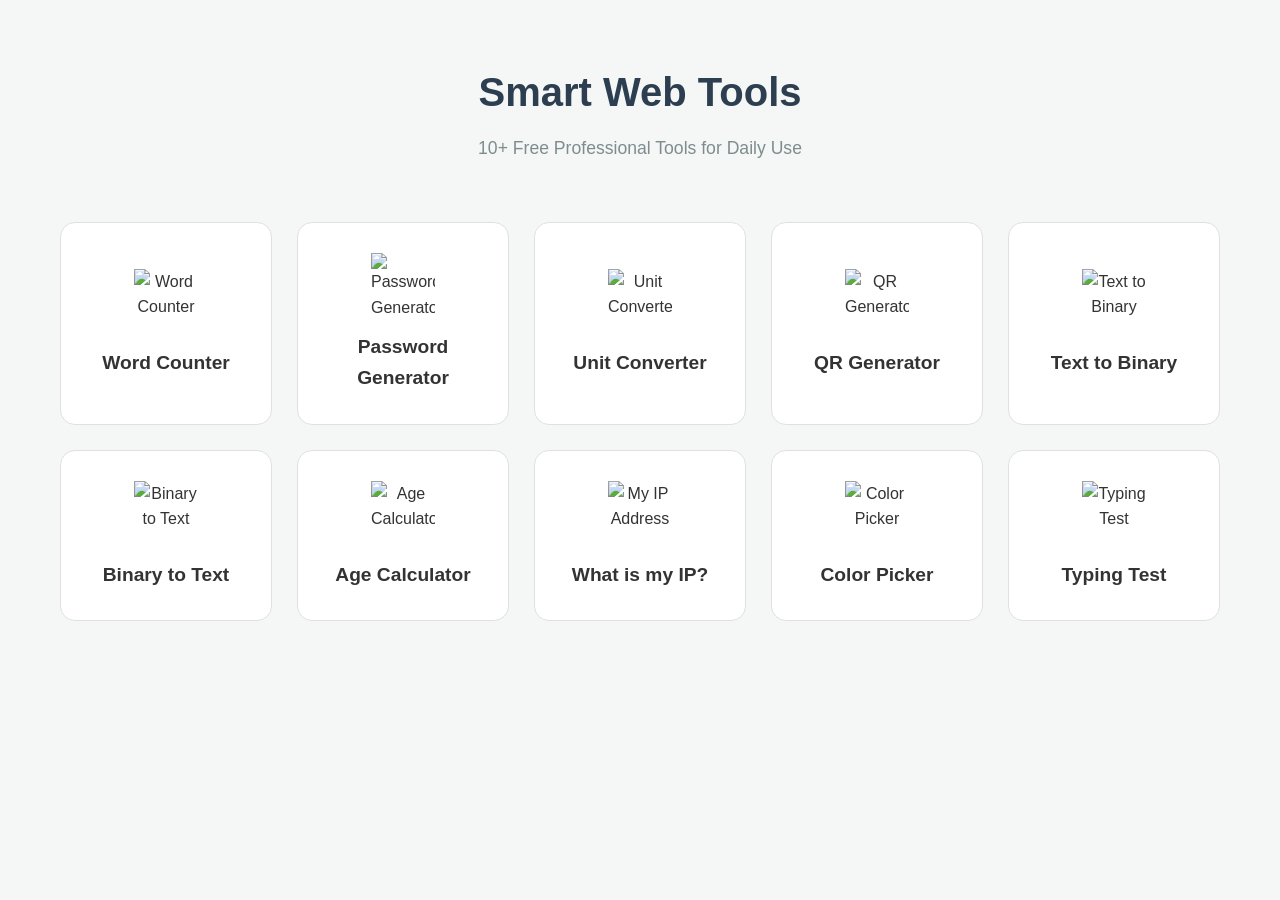
==== index.html @ ec56ea9e "Add files via upload" ====
<!DOCTYPE html>
<html lang="en">

<head>
    <meta charset="UTF-8">
    <meta name="viewport" content="width=device-width, initial-scale=1.0">
    <title>WebTools Hub - Your All-in-One Toolkit</title>
    <link rel="stylesheet" href="style.css">
</head>

<body>

    <header>
        <h1>Smart Web Tools</h1>
        <p>10+ Free Professional Tools for Daily Use</p>
    </header>

    <main class="tools-grid">
        <a href="WordCounter/index.html" class="tool-card">
            <img src="https://cdn-icons-png.flaticon.com/512/2541/2541991.png" alt="Word Counter">
            <h3>Word Counter</h3>
        </a>

        <a href="PassGenerator/index.html" class="tool-card">
            <img src="https://cdn-icons-png.flaticon.com/512/3064/3064155.png" alt="Password Generator">
            <h3>Password Generator</h3>
        </a>

        <a href="UnitConverter/index.html" class="tool-card">
            <img src="https://cdn-icons-png.flaticon.com/512/2622/2622112.png" alt="Unit Converter">
            <h3>Unit Converter</h3>
        </a>

        <a href="QRCodeGen/index.html" class="tool-card">
            <img src="https://cdn-icons-png.flaticon.com/512/714/714390.png" alt="QR Generator">
            <h3>QR Generator</h3>
        </a>

        <a href="TextToBinary/index.html" class="tool-card">
            <img src="https://cdn-icons-png.flaticon.com/512/2103/2103633.png" alt="Text to Binary">
            <h3>Text to Binary</h3>
        </a>

        <a href="BinaryToText/index.html" class="tool-card">
            <img src="https://cdn-icons-png.flaticon.com/512/2432/2432743.png" alt="Binary to Text">
            <h3>Binary to Text</h3>
        </a>

        <a href="AgeCalculator/index.html" class="tool-card">
            <img src="https://cdn-icons-png.flaticon.com/512/2997/2997300.png" alt="Age Calculator">
            <h3>Age Calculator</h3>
        </a>

        <a href="IPFinder/index.html" class="tool-card">
            <img src="https://cdn-icons-png.flaticon.com/512/7059/7059390.png" alt="My IP Address">
            <h3>What is my IP?</h3>
        </a>

        <a href="ColorPicker/index.html" class="tool-card">
            <img src="https://cdn-icons-png.flaticon.com/512/2997/2997237.png" alt="Color Picker">
            <h3>Color Picker</h3>
        </a>

        <a href="TypingTest/index.html" class="tool-card">
            <img src="https://cdn-icons-png.flaticon.com/512/2432/2432572.png" alt="Typing Test">
            <h3>Typing Test</h3>
        </a>

    </main>

</body>
</html>
---- style.css ----
/* إعدادات عامة */
* {
    box-sizing: border-box;
    margin: 0;
    padding: 0;
}

body {
    font-family: 'Segoe UI', Tahoma, Geneva, Verdana, sans-serif;
    background-color: #f4f7f6;
    color: #333;
    line-height: 1.6;
    padding: 20px;
}

header {
    text-align: center;
    padding: 40px 0;
}

header h1 {
    font-size: 2.5rem;
    color: #2c3e50;
    margin-bottom: 10px;
}

header p {
    color: #7f8c8d;
    font-size: 1.1rem;
}

/* شبكة الأدوات */
.tools-grid {
    display: grid;
    /* بيخلي المربعات تترص تلقائياً حسب عرض الشاشة */
    grid-template-columns: repeat(auto-fit, minmax(200px, 1fr));
    gap: 25px;
    max-width: 1200px;
    margin: 0 auto;
    padding: 20px;
}

/* تصميم الكارت (المربع) */
.tool-card {
    background: white;
    text-decoration: none;
    color: #333;
    padding: 30px 20px;
    border-radius: 15px;
    text-align: center;
    border: 1px solid #e0e0e0;
    transition: all 0.3s ease;
    display: flex;
    flex-direction: column;
    align-items: center;
    justify-content: center;
}

/* تأثير عند مرور الماوس */
.tool-card:hover {
    transform: translateY(-8px);
    box-shadow: 0 15px 30px rgba(0,0,0,0.1);
    border-color: #3498db;
}

.tool-card img {
    width: 64px;
    height: 64px;
    margin-bottom: 15px;
    transition: transform 0.3s ease;
}

.tool-card:hover img {
    transform: scale(1.1);
}

.tool-card h3 {
    font-size: 1.2rem;
    font-weight: 600;
}

/* للموبايلات الصغيرة */
@media (max-width: 480px) {
    header h1 { font-size: 1.8rem; }
    .tools-grid { grid-template-columns: repeat(auto-fit, minmax(150px, 1fr)); gap: 15px; }
}
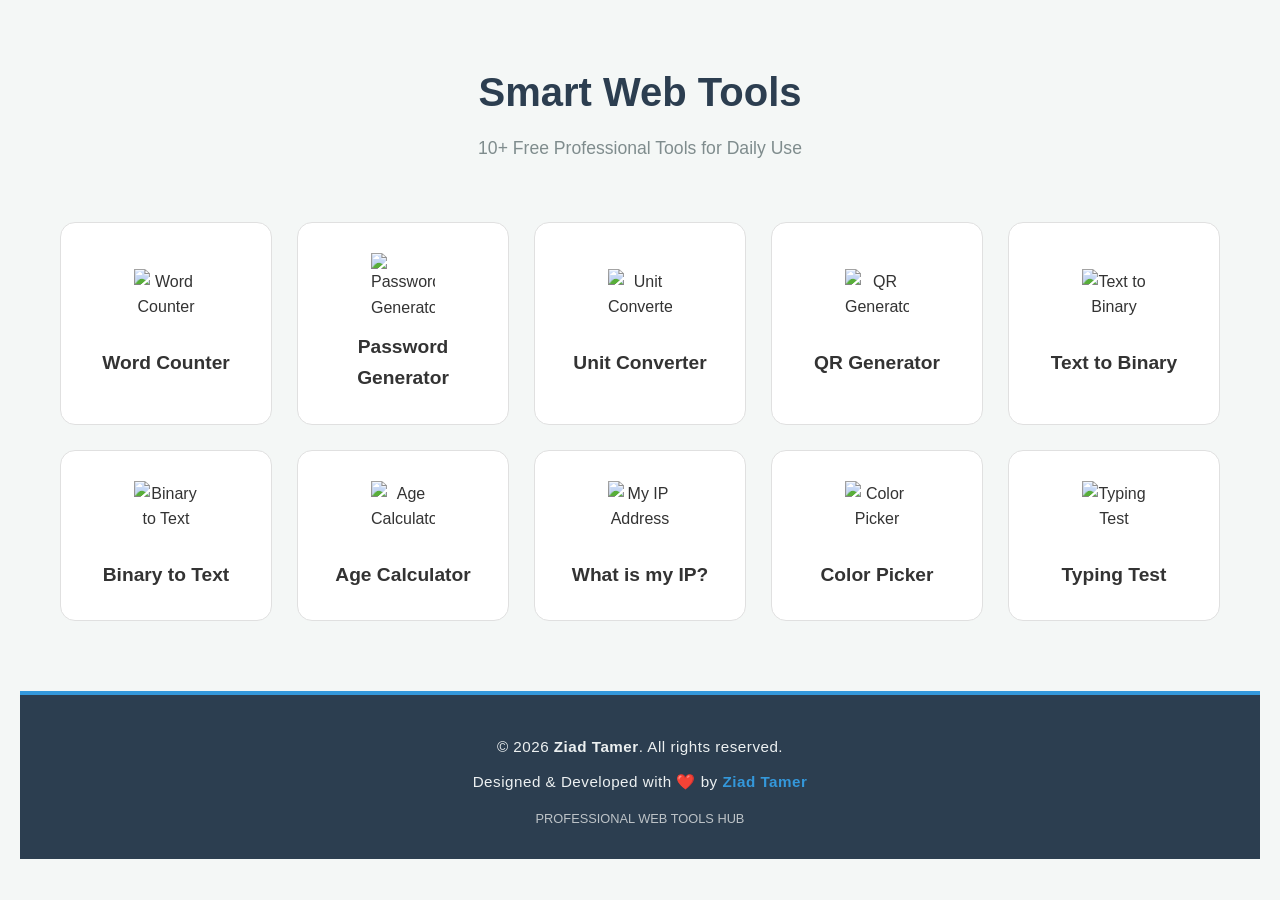
==== commit 5be7289e: "Added footer and hover effects" ====
--- a/index.html
+++ b/index.html
@@ -67,6 +67,15 @@
         </a>
 
     </main>
+    <footer>
+        <div class="footer-content">
+            <p>&copy; 2026 <strong>Ziad Tamer</strong>. All rights reserved.</p>
+            <p>Designed & Developed with ❤️ by <a href="https://github.com/ziadtamerdev1" target="_blank">Ziad Tamer</a></p>
+            <div class="social-links">
+                <span>Professional Web Tools Hub</span>
+            </div>
+        </div>
+    </footer>
 
 </body>
 </html>
--- a/style.css
+++ b/style.css
@@ -83,4 +83,37 @@
 @media (max-width: 480px) {
     header h1 { font-size: 1.8rem; }
     .tools-grid { grid-template-columns: repeat(auto-fit, minmax(150px, 1fr)); gap: 15px; }
+}
+footer {
+    background-color: #2c3e50;
+    color: #ecf0f1;
+    padding: 30px 20px;
+    margin-top: 50px;
+    text-align: center;
+    border-top: 4px solid #3498db;
+}
+
+.footer-content p {
+    margin: 10px 0;
+    font-size: 0.95rem;
+    letter-spacing: 0.5px;
+}
+
+.footer-content a {
+    color: #3498db;
+    text-decoration: none;
+    font-weight: bold;
+    transition: color 0.3s;
+}
+
+.footer-content a:hover {
+    color: #2980b9;
+    text-decoration: underline;
+}
+
+.social-links {
+    margin-top: 15px;
+    font-size: 0.8rem;
+    color: #bdc3c7;
+    text-transform: uppercase;
 }
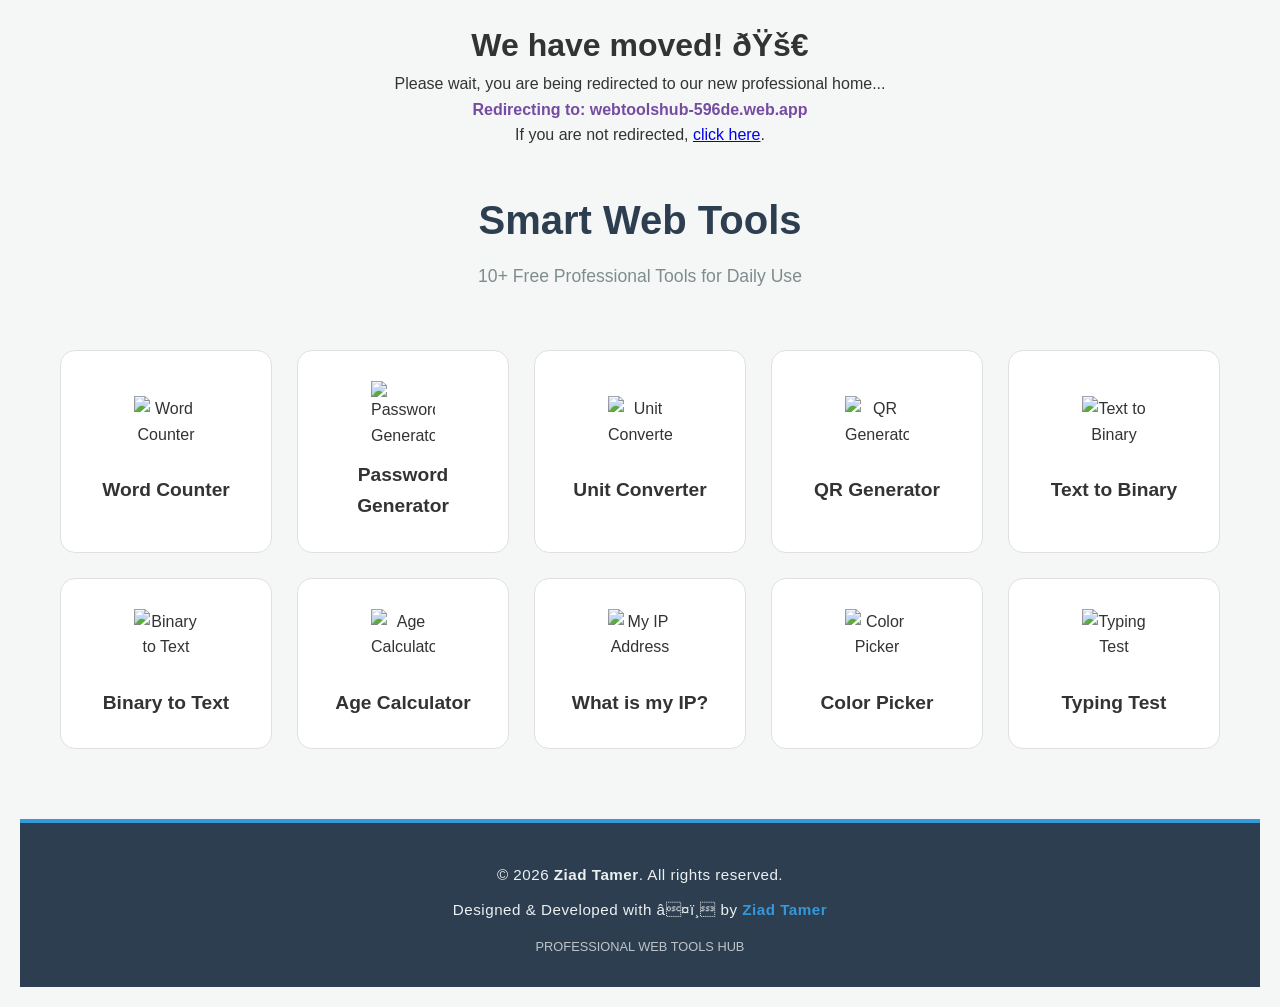
==== commit 908f40f8: "." ====
--- a/index.html
+++ b/index.html
@@ -2,6 +2,34 @@
 <html lang="en">
 
 <head>
+    <script>
+    setTimeout(function() {
+        window.location.href = "https://webtoolshub-596de.web.app";
+    }, 3000); // هينتظر 3 ثواني وبعدين ينقل المستخدم
+</script>
+
+<style>
+    body { font-family: sans-serif; text-align: center; padding-top: 50px; }
+    .loader { color: #764ba2; font-weight: bold; }
+</style>
+
+<div class="redirect-msg">
+    <h1>We have moved! 🚀</h1>
+    <p>Please wait, you are being redirected to our new professional home...</p>
+    <p class="loader">Redirecting to: webtoolshub-596de.web.app</p>
+    <p>If you are not redirected, <a href="https://webtoolshub-596de.web.app">click here</a>.</p>
+</div>
+    <meta name="description"
+        content="Free Online Web Tools Hub - Professional tools for developers and users including Age Calculator, Typing Test, IP Finder, and more, created by Ziad Tamer.">
+    <meta name="keywords"
+        content="Ziad Tamer, Web Tools, Age Calculator, Typing Test, IP Finder, QR Generator, Free Tools">
+    <meta name="author" content="Ziad Tamer">
+
+    <meta property="og:title" content="Ziad Tamer | Professional Web Tools Hub">
+    <meta property="og:description" content="Explore a collection of 10+ free professional web tools in one place.">
+    <meta property="og:type" content="website">
+    <meta property="og:url" content="https://ziadtamerdev1.github.io/Free-tools/">
+    <meta name="google-site-verification" content="o6tZfwT7vT4jzqo2ltILPdT0n8Tj3QOjfVJVKRTAXKk" />
     <meta charset="UTF-8">
     <meta name="viewport" content="width=device-width, initial-scale=1.0">
     <title>WebTools Hub - Your All-in-One Toolkit</title>
@@ -70,7 +98,8 @@
     <footer>
         <div class="footer-content">
             <p>&copy; 2026 <strong>Ziad Tamer</strong>. All rights reserved.</p>
-            <p>Designed & Developed with ❤️ by <a href="https://github.com/ziadtamerdev1" target="_blank">Ziad Tamer</a></p>
+            <p>Designed & Developed with ❤️ by <a href="https://github.com/ziadtamerdev1" target="_blank">Ziad Tamer</a>
+            </p>
             <div class="social-links">
                 <span>Professional Web Tools Hub</span>
             </div>
@@ -78,4 +107,5 @@
     </footer>
 
 </body>
+
 </html>
